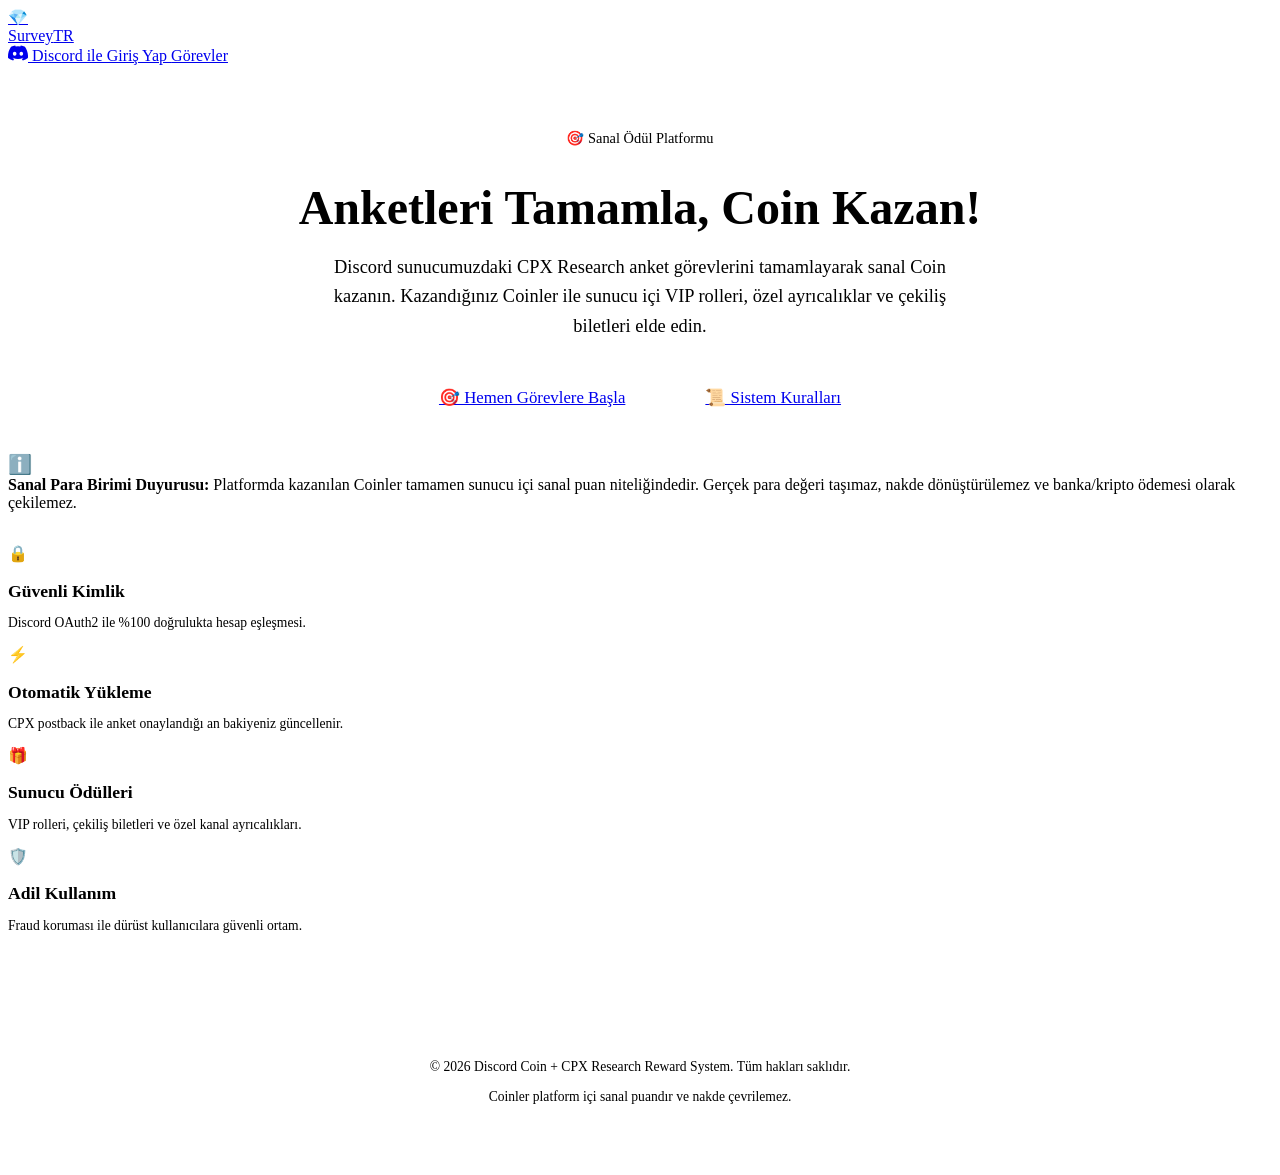
==== frontend/index.html @ 6cabb8c7 "Initial commit SurveyTR FastAPI Backend + Discord Bot" ====
<!DOCTYPE html>
<html lang="tr">
<head>
    <meta charset="UTF-8">
    <meta name="viewport" content="width=device-width, initial-scale=1.0">
    <title>SurveyTR — Discord Coin & Anket Ödül Platformu</title>
    <link rel="stylesheet" href="/css/style.css">
</head>
<body>

    <!-- Navigation -->
    <nav class="navbar">
        <a href="/" class="logo-group">
            <div class="logo-badge">💎</div>
            <div class="logo-text">Survey<span>TR</span></div>
        </a>
        <div class="nav-user">
            <a href="/api/auth/login" class="btn btn-discord">
                <svg width="20" height="16" viewBox="0 0 127.14 96.36" fill="currentColor"><path d="M107.7,8.07A105.15,105.15,0,0,0,81.47,0a72.06,72.06,0,0,0-3.36,6.83A97.68,97.68,0,0,0,49,6.83,72.37,72.37,0,0,0,45.64,0,105.89,105.89,0,0,0,19.39,8.09C2.79,32.65-1.71,56.6.54,80.21A105.73,105.73,0,0,0,32.71,96.36,77.7,77.7,0,0,0,39.6,85.25a68.42,68.42,0,0,1-10.85-5.18c.91-.66,1.8-1.34,2.66-2a74.56,74.56,0,0,0,64.3,0c.87.69,1.76,1.37,2.66,2a68.68,68.68,0,0,1-10.87,5.19,77,77,0,0,0,6.89,11.1,105.25,105.25,0,0,0,32.19-16.14c3-27.38-5.1-51.15-18.93-72.13ZM42.45,65.69C36.18,65.69,31,60,31,53s5-12.74,11.43-12.74S54,45.92,53.86,53,48.8,65.69,42.45,65.69Zm42.24,0C78.41,65.69,73.25,60,73.25,53s5-12.74,11.44-12.74S96.2,45.92,96.07,53,91,65.69,84.69,65.69Z"/></svg>
                Discord ile Giriş Yap
            </a>
            <a href="/tasks" class="btn btn-secondary">Görevler</a>
        </div>
    </nav>

    <!-- Main Hero -->
    <div class="container" style="text-align: center; padding: 4rem 1rem 2rem 1rem;">
        <span class="badge badge-warning" style="font-size: 0.9rem; margin-bottom: 1rem;">🎯 Sanal Ödül Platformu</span>
        <h1 style="font-size: 3rem; margin-bottom: 1rem; line-height: 1.2;">
            Anketleri Tamamla, <span style="color: var(--accent-gold);">Coin Kazan!</span>
        </h1>
        <p style="font-size: 1.15rem; color: var(--text-muted); max-width: 650px; margin: 0 auto 2rem auto; line-height: 1.6;">
            Discord sunucumuzdaki CPX Research anket görevlerini tamamlayarak sanal Coin kazanın. Kazandığınız Coinler ile sunucu içi VIP rolleri, özel ayrıcalıklar ve çekiliş biletleri elde edin.
        </p>
        <div style="display: flex; gap: 1rem; justify-content: center; flex-wrap: wrap;">
            <a href="/tasks" class="btn btn-primary" style="padding: 0.85rem 2rem; font-size: 1.05rem;">
                🎯 Hemen Görevlere Başla
            </a>
            <a href="#rules" class="btn btn-secondary" style="padding: 0.85rem 2rem; font-size: 1.05rem;">
                📜 Sistem Kuralları
            </a>
        </div>
    </div>

    <!-- Features Container -->
    <div class="container">
        <div class="disclaimer-banner">
            <span style="font-size: 1.2rem;">ℹ️</span>
            <div>
                <strong>Sanal Para Birimi Duyurusu:</strong> Platformda kazanılan Coinler tamamen sunucu içi sanal puan niteliğindedir. Gerçek para değeri taşımaz, nakde dönüştürülemez ve banka/kripto ödemesi olarak çekilemez.
            </div>
        </div>

        <div class="grid-4" style="margin-top: 2rem;">
            <div class="stat-box">
                <div class="reward-icon" style="margin-bottom: 0.5rem;">🔒</div>
                <h3 style="font-size: 1.1rem; margin-bottom: 0.3rem;">Güvenli Kimlik</h3>
                <p style="font-size: 0.85rem; color: var(--text-muted);">Discord OAuth2 ile %100 doğrulukta hesap eşleşmesi.</p>
            </div>

            <div class="stat-box">
                <div class="reward-icon" style="margin-bottom: 0.5rem;">⚡</div>
                <h3 style="font-size: 1.1rem; margin-bottom: 0.3rem;">Otomatik Yükleme</h3>
                <p style="font-size: 0.85rem; color: var(--text-muted);">CPX postback ile anket onaylandığı an bakiyeniz güncellenir.</p>
            </div>

            <div class="stat-box">
                <div class="reward-icon" style="margin-bottom: 0.5rem;">🎁</div>
                <h3 style="font-size: 1.1rem; margin-bottom: 0.3rem;">Sunucu Ödülleri</h3>
                <p style="font-size: 0.85rem; color: var(--text-muted);">VIP rolleri, çekiliş biletleri ve özel kanal ayrıcalıkları.</p>
            </div>

            <div class="stat-box">
                <div class="reward-icon" style="margin-bottom: 0.5rem;">🛡️</div>
                <h3 style="font-size: 1.1rem; margin-bottom: 0.3rem;">Adil Kullanım</h3>
                <p style="font-size: 0.85rem; color: var(--text-muted);">Fraud koruması ile dürüst kullanıcılara güvenli ortam.</p>
            </div>
        </div>
    </div>

    <!-- Footer -->
    <footer style="text-align: center; padding: 3rem 1rem; color: var(--text-muted); font-size: 0.85rem; border-top: 1px solid var(--bg-card-border); margin-top: 4rem;">
        <p>© 2026 Discord Coin + CPX Research Reward System. Tüm hakları saklıdır.</p>
        <p style="margin-top: 0.5rem;">Coinler platform içi sanal puandır ve nakde çevrilemez.</p>
    </footer>

</body>
</html>
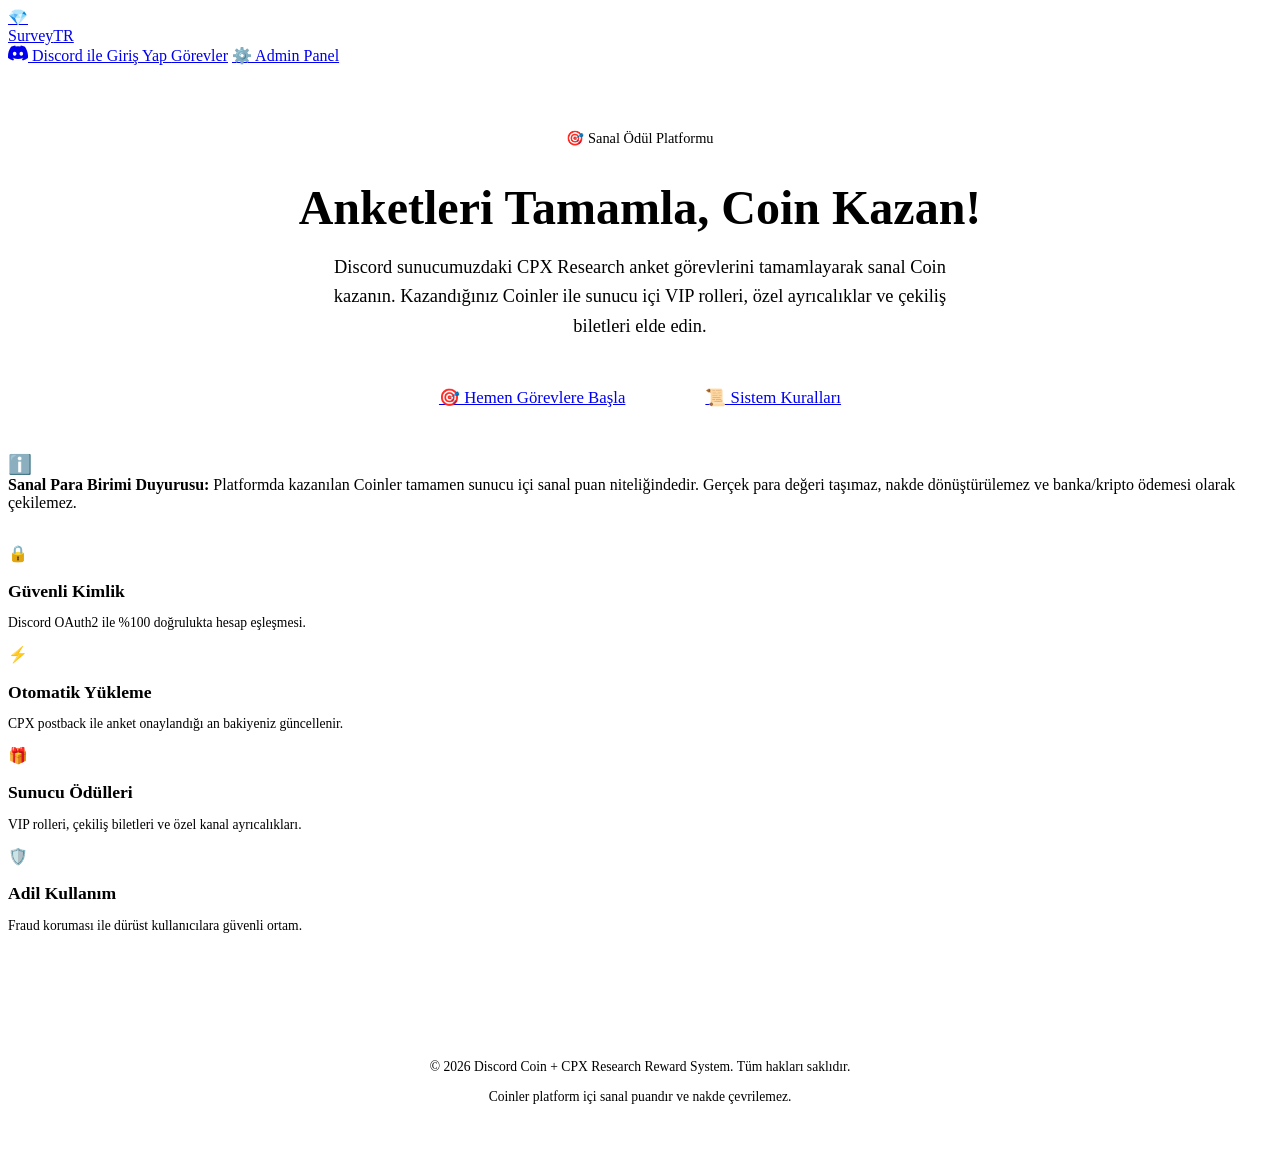
==== commit bd202d5f: "Make Admin Panel navbar button always visible on web interfaces" ====
--- a/frontend/index.html
+++ b/frontend/index.html
@@ -15,11 +15,12 @@
             <div class="logo-text">Survey<span>TR</span></div>
         </a>
         <div class="nav-user">
-            <a href="/api/auth/login" class="btn btn-discord">
+            <a href="https://surveytr.vercel.app/api/auth/login" class="btn btn-discord">
                 <svg width="20" height="16" viewBox="0 0 127.14 96.36" fill="currentColor"><path d="M107.7,8.07A105.15,105.15,0,0,0,81.47,0a72.06,72.06,0,0,0-3.36,6.83A97.68,97.68,0,0,0,49,6.83,72.37,72.37,0,0,0,45.64,0,105.89,105.89,0,0,0,19.39,8.09C2.79,32.65-1.71,56.6.54,80.21A105.73,105.73,0,0,0,32.71,96.36,77.7,77.7,0,0,0,39.6,85.25a68.42,68.42,0,0,1-10.85-5.18c.91-.66,1.8-1.34,2.66-2a74.56,74.56,0,0,0,64.3,0c.87.69,1.76,1.37,2.66,2a68.68,68.68,0,0,1-10.87,5.19,77,77,0,0,0,6.89,11.1,105.25,105.25,0,0,0,32.19-16.14c3-27.38-5.1-51.15-18.93-72.13ZM42.45,65.69C36.18,65.69,31,60,31,53s5-12.74,11.43-12.74S54,45.92,53.86,53,48.8,65.69,42.45,65.69Zm42.24,0C78.41,65.69,73.25,60,73.25,53s5-12.74,11.44-12.74S96.2,45.92,96.07,53,91,65.69,84.69,65.69Z"/></svg>
                 Discord ile Giriş Yap
             </a>
             <a href="/tasks" class="btn btn-secondary">Görevler</a>
+            <a href="/admin-panel" class="btn btn-secondary">⚙️ Admin Panel</a>
         </div>
     </nav>
 
